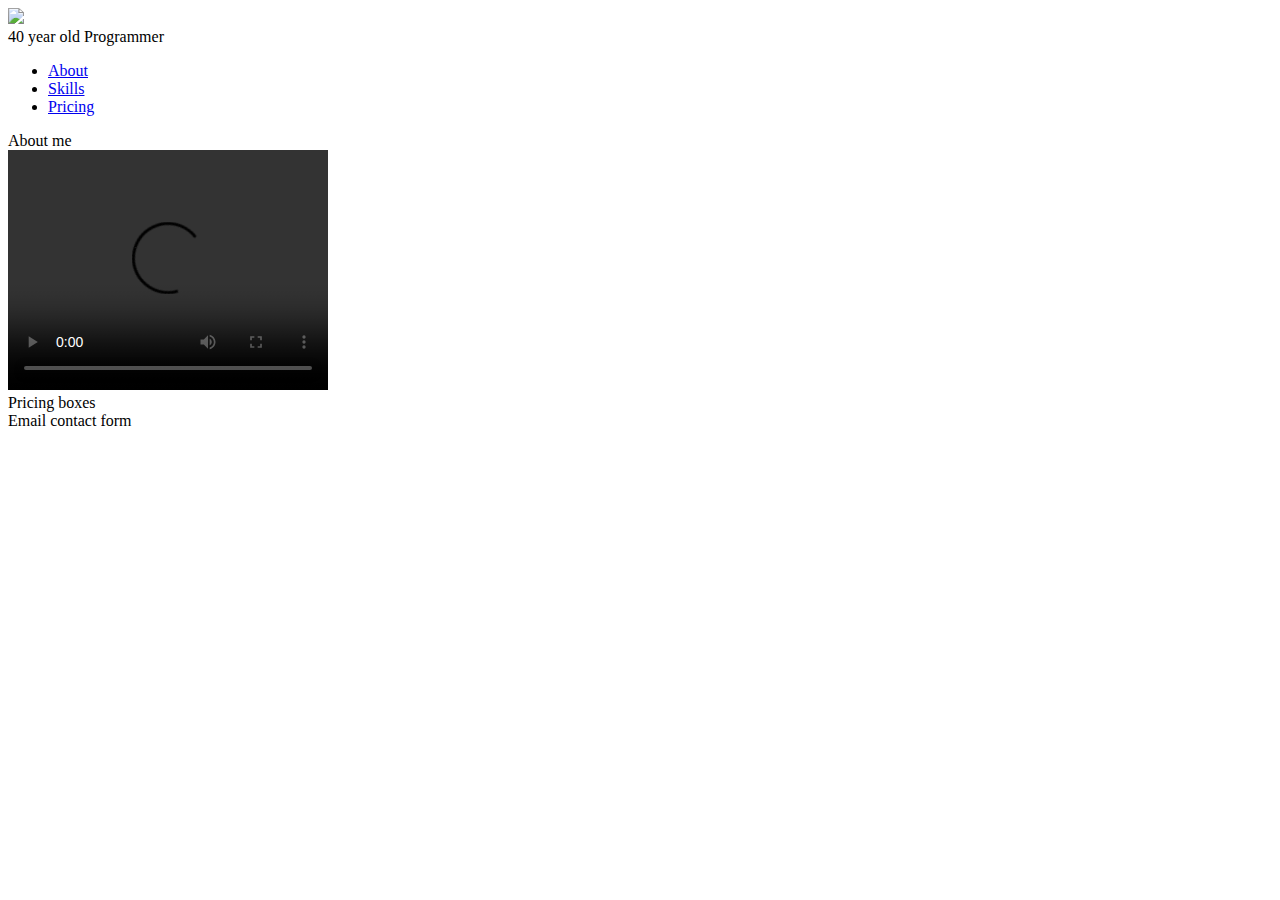
==== responsive-web-design-cert/projects/product-page/index.html @ 98d160ef "Initial commit" ====
<!DOCTYPE html>
<html>
    <head>
        <!--<link rel="stylesheet" type="text/css" href="style.css">-->
        <script type="text/javascript" src="script.js"></script>
        <script type="text/javascript" src="https://cdn.freecodecamp.org/testable-projects-fcc/v1/bundle.js"></script>
    </head>
    <body>
        <header id="header">
            <img id="header-img" src="#"><div id="product-title">40 year old Programmer</div>
            <nav id="nav-bar">
                <ul>
                    <li id="nav-link"><a href="#">About</a></li>
                    <li id="nav-link"><a href="#">Skills</a></li>
                    <li id="nav-link"><a href="#">Pricing</a></li>
                </ul>
            </nav>
        </header>
        <article>
            <section id="about-me">About me</section>
            <section id="my-video">
                <video width="320" height="240" controls>
                    <source src="https://coverr.co/videos/Surfer%20And%20Ocean" type="video/mp4">
                    Your browser does not support the video tag.
                  </video> 
            </section>
            <section id="pricing">Pricing boxes</section>
            <section id="contact">Email contact form</section>
        </article>      
    </body>
</html>
---- responsive-web-design-cert/projects/product-page/style.css ----
@import url('https://fonts.googleapis.com/css?family=Source+Sans+Pro&display=swap');

html,
body {
  background-color: #ffffff;
  text-align: center;
  font-family: 'Source Sans Pro', Helvetica, sans-serif;
  min-width: 320px;
}

header {
  font-size: 2em;
  font-weight: bold;
  margin: 20px;
}

#form-outer {
  background-color: rgb(255, 255, 190);
  margin: 0 auto;
  border: 1px solid black;
  border-radius: 4px;
  width: 75%;
  max-width: 600px;
  padding: 10px;
  padding-top: 20px;
}

.form-heading {
  display: block;
  margin: auto;
  padding: 2px;
}

.mandatory {
  color: red;
}

.labels {
  display: block;
  text-align: left;
  width: 50%;
  padding: 2px;
  padding-top: 20px;
  margin: auto;
}

.input-controls {
  display: block;
  text-align: left;
  width: 50%;
  padding: 2px;
  margin: auto;
}

.input-field {
  height: 20px;
  width: 280px;
  padding: 2px;
  margin: 0px;
  border: 1px solid #c0c0c0;
  border-radius: 2px;
}

.userage {
  width: 50px;
}

.userRatings,
input[type="checkbox"] {
  float: left;
  margin-right: 5px;
}

#submit {
  background-color: #59ace0;
  border-radius: 4px;
  color: white;
  font-size: 1em;
  height: 40px;
  width: 96px;
  margin: 10px;
  border: 0px solid;
}

.dropdown {
  height: 35px;
  width: 140px;
  padding: 2px;
  border: 1px solid #c0c0c0;
  border-radius: 2px;
}

.radio, .checkbox {
  position: relative;
  left: -43px;
  display: block;
  padding-bottom: 2px;
}

@media screen and (max-width: 833px) {
  .input-field {
    width: 100%;
  }

  select {
    width: 90%;
  }
}

@media screen and (max-width: 520px) {
  .labels {
    width: 100%;
  }
  .input-controls {
    width: 80%;
    margin-left: 0px;
  }
  .input-field {
    width: 100%;
  }
  select {
    width: 100%;
  }
}
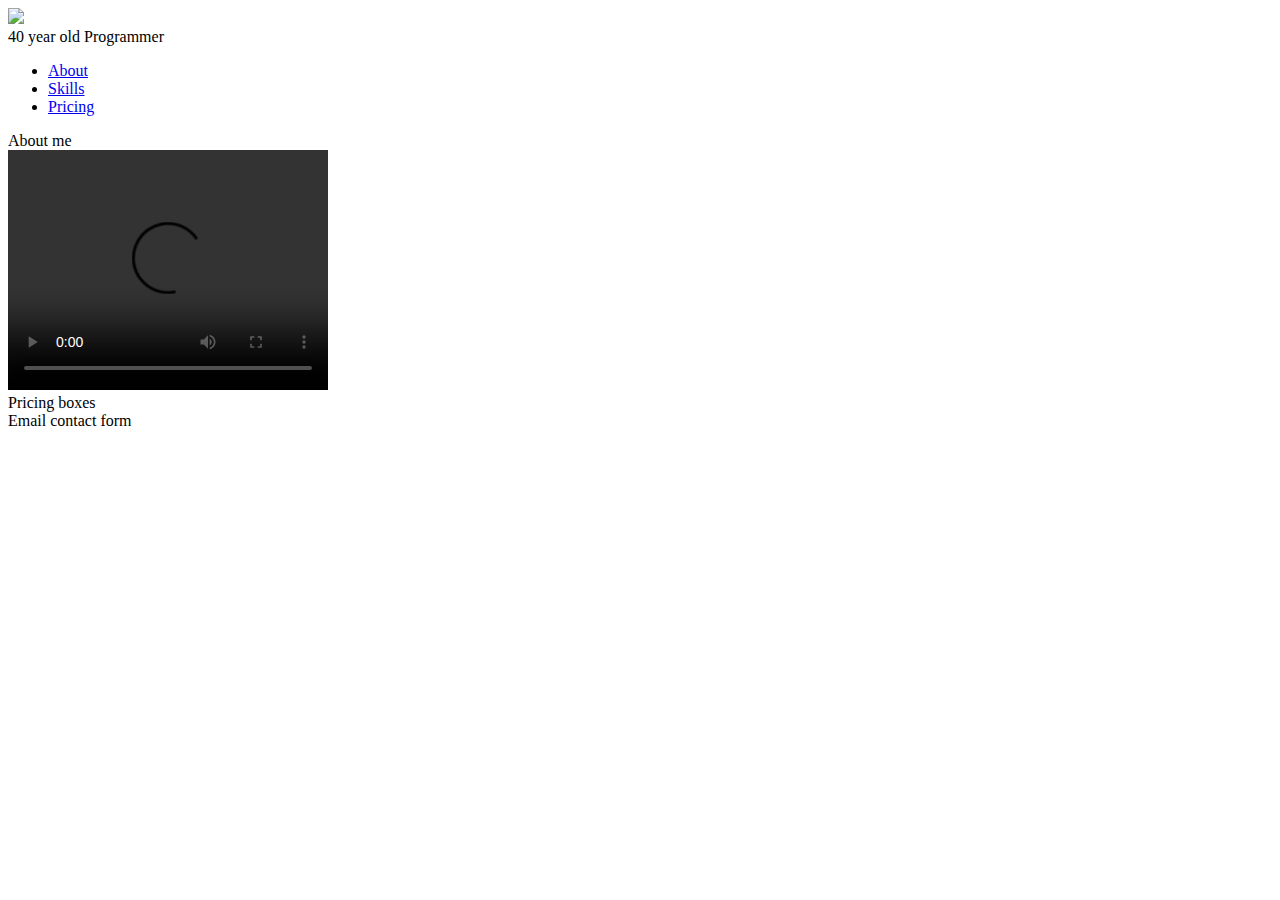
==== commit b4605738: "added video" ====
--- a/responsive-web-design-cert/projects/product-page/index.html
+++ b/responsive-web-design-cert/projects/product-page/index.html
@@ -20,9 +20,9 @@
             <section id="about-me">About me</section>
             <section id="my-video">
                 <video width="320" height="240" controls>
-                    <source src="https://coverr.co/videos/Surfer%20And%20Ocean" type="video/mp4">
+                    <source src="https://youtu.be/_Nua3Cjdik0" type="video/mp4">
                     Your browser does not support the video tag.
-                  </video> 
+                  </video>                   
             </section>
             <section id="pricing">Pricing boxes</section>
             <section id="contact">Email contact form</section>
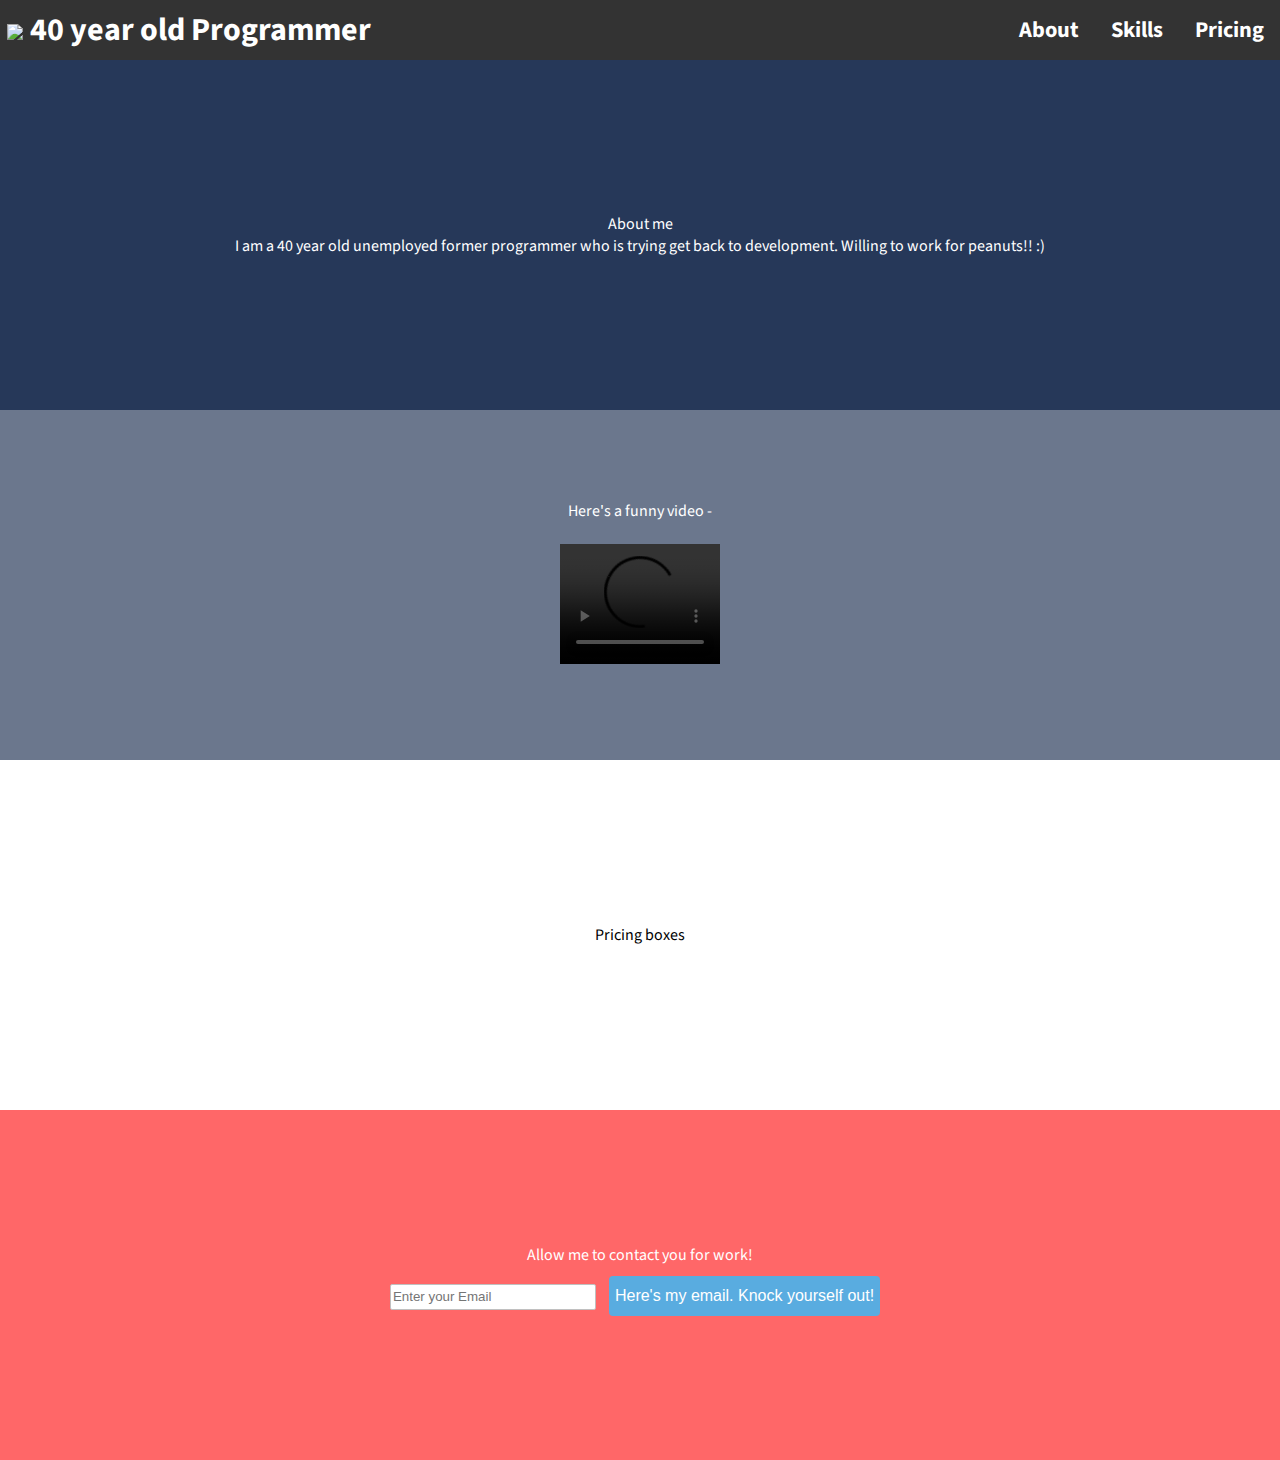
==== commit 1c7b166c: "Updates" ====
--- a/responsive-web-design-cert/projects/product-page/index.html
+++ b/responsive-web-design-cert/projects/product-page/index.html
@@ -1,31 +1,54 @@
 <!DOCTYPE html>
 <html>
     <head>
-        <!--<link rel="stylesheet" type="text/css" href="style.css">-->
-        <script type="text/javascript" src="script.js"></script>
-        <script type="text/javascript" src="https://cdn.freecodecamp.org/testable-projects-fcc/v1/bundle.js"></script>
+        <link rel="stylesheet" type="text/css" href="style.css">
+        <script type="text/javascript" src="script.js"></script>        
     </head>
     <body>
         <header id="header">
-            <img id="header-img" src="#"><div id="product-title">40 year old Programmer</div>
             <nav id="nav-bar">
+                <div id="logo">
+                    <img id="header-img" src="#"><span id="product-title">40 year old Programmer</span>     
+                </div>
                 <ul>
+                    <li id="nav-link"><a href="#">Pricing</a></li>                    
+                    <li id="nav-link"><a href="#">Skills</a></li>
                     <li id="nav-link"><a href="#">About</a></li>
-                    <li id="nav-link"><a href="#">Skills</a></li>
-                    <li id="nav-link"><a href="#">Pricing</a></li>
                 </ul>
             </nav>
         </header>
         <article>
-            <section id="about-me">About me</section>
+            <section id="about-me">
+                <div id="content-container">
+                    About me
+                    <br>
+                    I am a 40 year old unemployed former programmer who is trying get back to development. Willing to work for peanuts!! :)
+                </div>
+            </section>
             <section id="my-video">
-                <video width="320" height="240" controls>
-                    <source src="https://youtu.be/_Nua3Cjdik0" type="video/mp4">
-                    Your browser does not support the video tag.
-                  </video>                   
+                <div class="content-container">
+                    Here's a funny video - 
+                    <br><br>
+                    <video width="160" height="120" controls>
+                        <source src="https://youtu.be/_Nua3Cjdik0" type="video/mp4">
+                        Your browser does not support the video tag.
+                    </video>
+                </div>
             </section>
-            <section id="pricing">Pricing boxes</section>
-            <section id="contact">Email contact form</section>
+            <section id="pricing">
+                <div class="content-container">
+                    Pricing boxes
+                </div>
+            </section>
+            <section id="contact">
+                <div class="">
+                    <div>Allow me to contact you for work!</div>                
+                    <form id="form" method="POST" action="https://www.freecodecamp.com/email-submit"></form>
+                        <input type="email" name="email" id="email" class="input-field" required placeholder="Enter your Email">
+                        <button id="submit" type="submit">Here's my email. Knock yourself out!</button>
+                    </form>
+                </div>
+            </section>
         </article>      
     </body>
 </html>--- a/responsive-web-design-cert/projects/product-page/style.css
+++ b/responsive-web-design-cert/projects/product-page/style.css
@@ -6,119 +6,119 @@
   text-align: center;
   font-family: 'Source Sans Pro', Helvetica, sans-serif;
   min-width: 320px;
+  margin: 0;
 }
 
 header {
   font-size: 2em;
   font-weight: bold;
-  margin: 20px;
+  margin: 0px;
 }
 
-#form-outer {
-  background-color: rgb(255, 255, 190);
-  margin: 0 auto;
-  border: 1px solid black;
-  border-radius: 4px;
-  width: 75%;
-  max-width: 600px;
-  padding: 10px;
-  padding-top: 20px;
+#logo {
+  float: left;
+  color: #FFFFFF;
+  margin-top: 7px;
+  margin-left: 7px;    
 }
 
-.form-heading {
-  display: block;
-  margin: auto;
-  padding: 2px;
+#product-title {
+  padding-left: 7px;
 }
 
-.mandatory {
-  color: red;
+/* Nav bar styles */
+#nav-bar {
+  font-size: 1em;
+  top: 0px;
+  width: 100%;
+  background-color: #333333;
 }
 
-.labels {
-  display: block;
-  text-align: left;
-  width: 50%;
-  padding: 2px;
-  padding-top: 20px;
-  margin: auto;
+ul {
+  list-style-type: none;
+  margin: 0;
+  padding: 0;
+  overflow: hidden;    
 }
 
-.input-controls {
+li {
+  float: right;
+  font-size: 0.7em;
+}
+
+li a {
   display: block;
-  text-align: left;
-  width: 50%;
-  padding: 2px;
-  margin: auto;
+  color: #FFFFFF;
+  text-align: center;
+  text-decoration: none;
+  padding: 14px 16px;
 }
+
+li a:hover {
+  background-color: #587de4;
+}
+
+section {
+  height: 350px;
+  display: flex;
+  flex-direction: column;
+  align-items: center;
+  justify-content: center;
+}
+
+#about-me {
+  background-color: #263859;
+  color: #FFFFFF;
+}
+
+#my-video {
+  background-color: #6B778D;
+  color: #FFFFFF;  
+}
+
+#pricing {
+
+}
+
+#contact {
+  background-color: #FF6768;
+  color: #FFFFFF;
+}
+
+.content-container {
+  width: 60%;
+}
+
+
 
 .input-field {
   height: 20px;
-  width: 280px;
+  width: 200px;
   padding: 2px;
   margin: 0px;
   border: 1px solid #c0c0c0;
   border-radius: 2px;
 }
 
-.userage {
-  width: 50px;
-}
-
-.userRatings,
-input[type="checkbox"] {
-  float: left;
-  margin-right: 5px;
-}
 
 #submit {
   background-color: #59ace0;
   border-radius: 4px;
   color: white;
   font-size: 1em;
-  height: 40px;
-  width: 96px;
+  height: 40px;  
   margin: 10px;
   border: 0px solid;
-}
-
-.dropdown {
-  height: 35px;
-  width: 140px;
-  padding: 2px;
-  border: 1px solid #c0c0c0;
-  border-radius: 2px;
-}
-
-.radio, .checkbox {
-  position: relative;
-  left: -43px;
-  display: block;
-  padding-bottom: 2px;
 }
 
 @media screen and (max-width: 833px) {
   .input-field {
     width: 100%;
   }
-
-  select {
-    width: 90%;
-  }
 }
 
 @media screen and (max-width: 520px) {
-  .labels {
-    width: 100%;
-  }
-  .input-controls {
-    width: 80%;
-    margin-left: 0px;
-  }
   .input-field {
     width: 100%;
-  }
-  select {
-    width: 100%;
-  }
+  } 
 }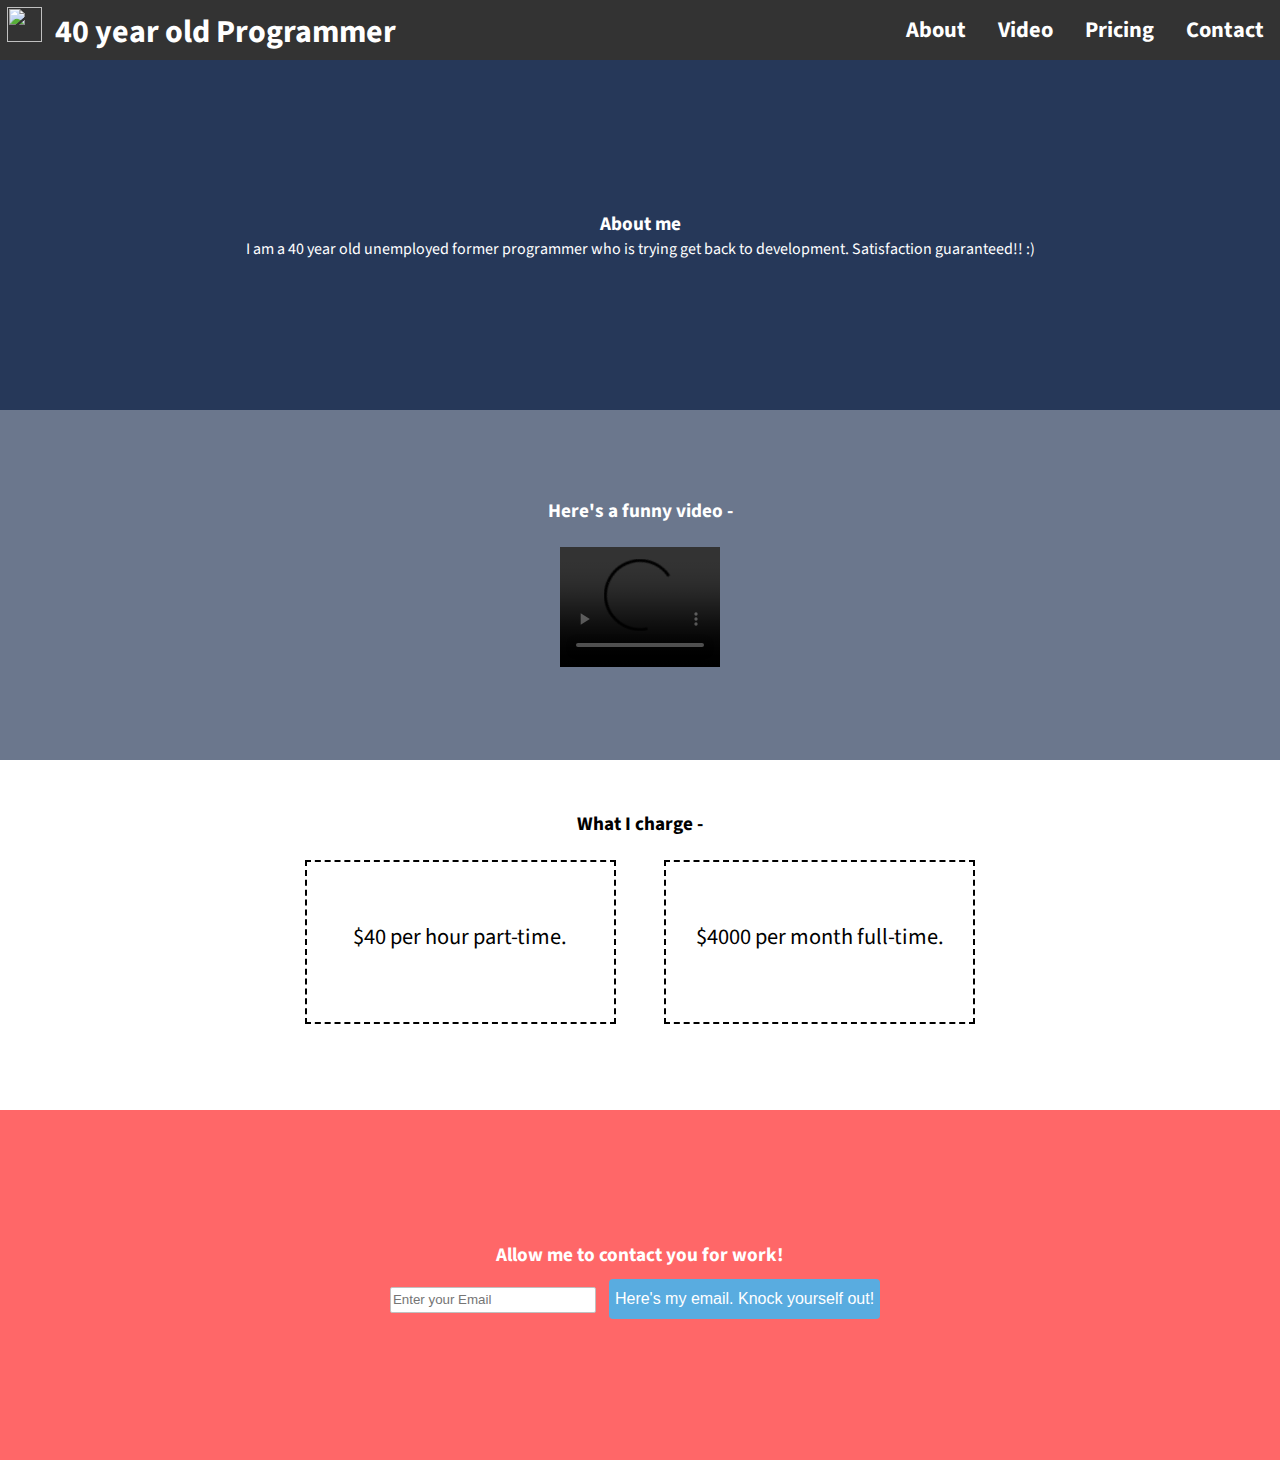
==== commit f1c58292: "Almost finished" ====
--- a/responsive-web-design-cert/projects/product-page/index.html
+++ b/responsive-web-design-cert/projects/product-page/index.html
@@ -2,32 +2,38 @@
 <html>
     <head>
         <link rel="stylesheet" type="text/css" href="style.css">
+        <script type="text/javascript" src="https://ajax.googleapis.com/ajax/libs/jquery/1.11.3/jquery.min.js"></script>
         <script type="text/javascript" src="script.js"></script>        
     </head>
     <body>
+        <a name="top"></a>
         <header id="header">
             <nav id="nav-bar">
                 <div id="logo">
-                    <img id="header-img" src="#"><span id="product-title">40 year old Programmer</span>     
+                    <img id="header-img" src="http://dioceseofcharlottetown.com/wp-content/uploads/2016/11/40-1024x1024.jpg" width="35px" height="35px">
+                    <span id="product-title">40 year old Programmer</span>     
                 </div>
                 <ul>
-                    <li id="nav-link"><a href="#">Pricing</a></li>                    
-                    <li id="nav-link"><a href="#">Skills</a></li>
-                    <li id="nav-link"><a href="#">About</a></li>
+                    <li id="nav-link"><a href="#contact-link">Contact</a></li>
+                    <li id="nav-link"><a href="#pricing-link">Pricing</a></li>                    
+                    <li id="nav-link"><a href="#video-link">Video</a></li>
+                    <li id="nav-link"><a href="#about-link">About</a></li>
                 </ul>
             </nav>
         </header>
         <article>
             <section id="about-me">
+                <a name="about-link"></a>
                 <div id="content-container">
-                    About me
+                    <span class="content-title">About me</span>
                     <br>
-                    I am a 40 year old unemployed former programmer who is trying get back to development. Willing to work for peanuts!! :)
+                    I am a 40 year old unemployed former programmer who is trying get back to development. Satisfaction guaranteed!! :)
                 </div>
             </section>
             <section id="my-video">
+                <a name="video-link"></a>
                 <div class="content-container">
-                    Here's a funny video - 
+                    <span class="content-title">Here's a funny video - </span>
                     <br><br>
                     <video width="160" height="120" controls>
                         <source src="https://youtu.be/_Nua3Cjdik0" type="video/mp4">
@@ -36,19 +42,27 @@
                 </div>
             </section>
             <section id="pricing">
+                <a name="pricing-link"></a>
                 <div class="content-container">
-                    Pricing boxes
+                    <span class="content-title">What I charge -</span>
+                    <br><br>
+                    <div id="pricing-container">
+                        <div id="pricing-box-1"><div id="pricing-part-time">$40 per hour part-time.</div></div>
+                        <div id="pricing-box-2"><div id="pricing-full-time">$4000 per month full-time.</div></div>
+                    </div>
                 </div>
             </section>
             <section id="contact">
                 <div class="">
-                    <div>Allow me to contact you for work!</div>                
+                    <a name="contact-link"></a>
+                    <span class="content-title">Allow me to contact you for work!</span>
                     <form id="form" method="POST" action="https://www.freecodecamp.com/email-submit"></form>
                         <input type="email" name="email" id="email" class="input-field" required placeholder="Enter your Email">
                         <button id="submit" type="submit">Here's my email. Knock yourself out!</button>
                     </form>
                 </div>
             </section>
+            <a href="#" id="scroll" style="display: none;"><span></span></a>
         </article>      
     </body>
 </html>--- a/responsive-web-design-cert/projects/product-page/style.css
+++ b/responsive-web-design-cert/projects/product-page/style.css
@@ -66,6 +66,15 @@
   justify-content: center;
 }
 
+.content-container {
+  width: 60%;
+}
+
+.content-title {
+  font-size: 1.2em;
+  font-weight: bold;
+}
+
 #about-me {
   background-color: #263859;
   color: #FFFFFF;
@@ -80,16 +89,41 @@
 
 }
 
+#pricing-container {
+  height: 200px;
+  display: flex;
+  justify-content: space-evenly;
+  font-size: 1.4em;
+}
+
+#pricing-box-1 {
+  border: 2px dashed black;
+  width: 40%;
+  height: 80%;
+}
+
+#pricing-part-time {
+  text-align: center;
+  vertical-align: middle;
+  line-height: 150px;  
+}
+
+#pricing-full-time {
+  text-align: center;
+  vertical-align: middle;
+  line-height: 150px;
+}
+
+#pricing-box-2 {
+  border: 2px dashed black;
+  width: 40%;
+  height: 80%;
+}
+
 #contact {
   background-color: #FF6768;
   color: #FFFFFF;
 }
-
-.content-container {
-  width: 60%;
-}
-
-
 
 .input-field {
   height: 20px;
@@ -112,13 +146,55 @@
 }
 
 @media screen and (max-width: 833px) {
-  .input-field {
-    width: 100%;
-  }
+
 }
 
 @media screen and (max-width: 520px) {
-  .input-field {
-    width: 100%;
-  } 
+  
+  #logo {
+    float: none;
+  }
+
+  li {
+    float: none;
+  }
+
+  #pricing-part-time {
+    line-height: 40px;
+  }
+
+  #pricing-full-time {
+    line-height: 40px;
+  }
+}
+
+#scroll {
+  position:fixed;
+  right:10px;
+  bottom:10px;
+  cursor:pointer;
+  width:50px;
+  height:50px;
+  background-color:#3498db;
+  text-indent:-9999px;
+  display:none;
+  -webkit-border-radius:60px;
+  -moz-border-radius:60px;
+  border-radius:60px
+}
+#scroll span {
+  position:absolute;
+  top:50%;
+  left:50%;
+  margin-left:-8px;
+  margin-top:-12px;
+  height:0;
+  width:0;
+  border:8px solid transparent;
+  border-bottom-color:#ffffff;
+}
+#scroll:hover {
+  background-color:#e74c3c;
+  opacity:1;filter:"alpha(opacity=100)";
+  -ms-filter:"alpha(opacity=100)";
 }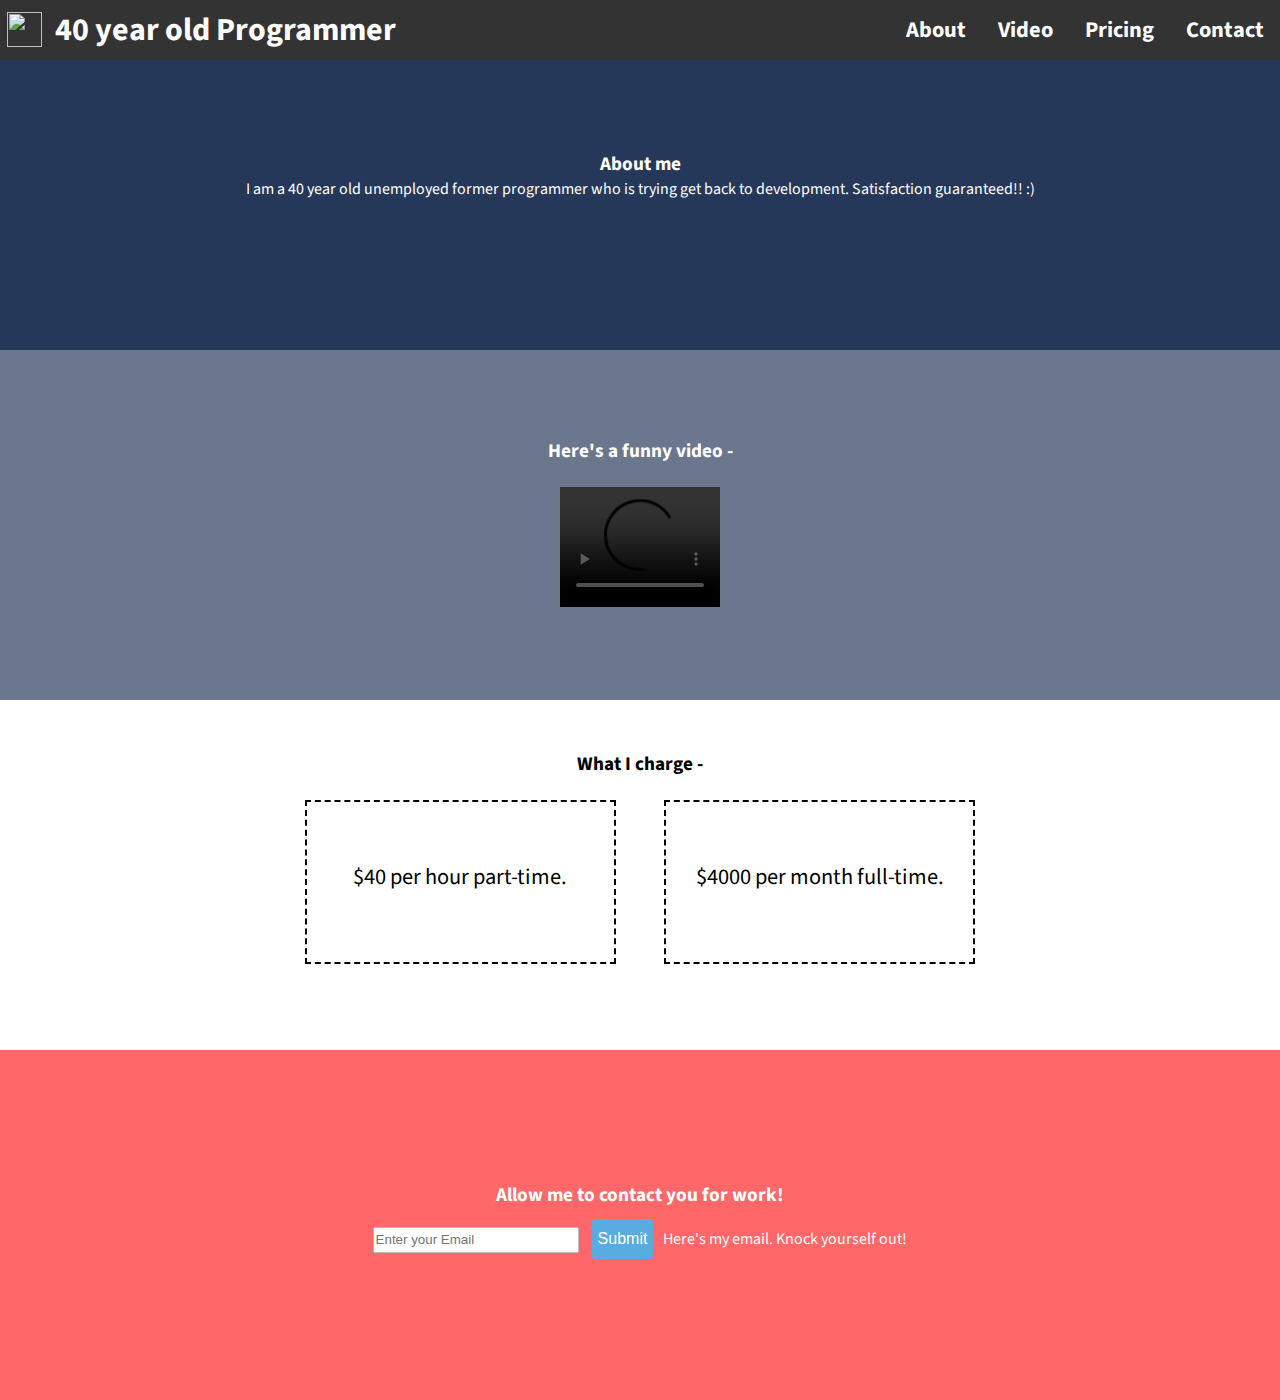
==== commit d8646365: "Completed" ====
--- a/responsive-web-design-cert/projects/product-page/index.html
+++ b/responsive-web-design-cert/projects/product-page/index.html
@@ -6,24 +6,24 @@
         <script type="text/javascript" src="script.js"></script>        
     </head>
     <body>
-        <a name="top"></a>
         <header id="header">
             <nav id="nav-bar">
                 <div id="logo">
                     <img id="header-img" src="http://dioceseofcharlottetown.com/wp-content/uploads/2016/11/40-1024x1024.jpg" width="35px" height="35px">
-                    <span id="product-title">40 year old Programmer</span>     
+                    <div id="product-title">40 year old Programmer</div>     
                 </div>
                 <ul>
-                    <li id="nav-link"><a href="#contact-link">Contact</a></li>
-                    <li id="nav-link"><a href="#pricing-link">Pricing</a></li>                    
-                    <li id="nav-link"><a href="#video-link">Video</a></li>
-                    <li id="nav-link"><a href="#about-link">About</a></li>
+                    <li id="nav-link"><a href="#contact-link" class="nav-link">Contact</a></li>
+                    <li id="nav-link"><a href="#pricing-link" class="nav-link">Pricing</a></li>                    
+                    <li id="nav-link"><a href="#video-link" class="nav-link">Video</a></li>
+                    <li id="nav-link"><a href="#about-link" class="nav-link">About</a></li>
                 </ul>
             </nav>
+            <a name="top" id="top"></a>
         </header>
         <article>
             <section id="about-me">
-                <a name="about-link"></a>
+                <a name="about-link" id="about-link"></a>
                 <div id="content-container">
                     <span class="content-title">About me</span>
                     <br>
@@ -31,18 +31,18 @@
                 </div>
             </section>
             <section id="my-video">
-                <a name="video-link"></a>
+                <a name="video-link" id="video-link"></a>
                 <div class="content-container">
                     <span class="content-title">Here's a funny video - </span>
                     <br><br>
-                    <video width="160" height="120" controls>
+                    <video id="video" width="160" height="120" controls>
                         <source src="https://youtu.be/_Nua3Cjdik0" type="video/mp4">
                         Your browser does not support the video tag.
                     </video>
                 </div>
             </section>
             <section id="pricing">
-                <a name="pricing-link"></a>
+                <a name="pricing-link" id="pricing-link"></a>
                 <div class="content-container">
                     <span class="content-title">What I charge -</span>
                     <br><br>
@@ -54,11 +54,11 @@
             </section>
             <section id="contact">
                 <div class="">
-                    <a name="contact-link"></a>
+                    <a name="contact-link" id="contact-link"></a>
                     <span class="content-title">Allow me to contact you for work!</span>
-                    <form id="form" method="POST" action="https://www.freecodecamp.com/email-submit"></form>
-                        <input type="email" name="email" id="email" class="input-field" required placeholder="Enter your Email">
-                        <button id="submit" type="submit">Here's my email. Knock yourself out!</button>
+                    <form id="form" method="POST" action="https://www.freecodecamp.com/email-submit">
+                        <input id="email" type="email" name="email" class="input-field" required placeholder="Enter your Email">
+                        <input id="submit" type="submit">Here's my email. Knock yourself out!</input>
                     </form>
                 </div>
             </section>
--- a/responsive-web-design-cert/projects/product-page/style.css
+++ b/responsive-web-design-cert/projects/product-page/style.css
@@ -22,13 +22,21 @@
   margin-left: 7px;    
 }
 
+#header-img {
+  margin-top:5px;
+}
+
 #product-title {
-  padding-left: 7px;
+  display: inline-block;
+  margin-left: 7px;
+  vertical-align: top;
 }
 
 /* Nav bar styles */
 #nav-bar {
   font-size: 1em;
+  overflow: hidden;
+  position: fixed;
   top: 0px;
   width: 100%;
   background-color: #333333;
@@ -150,7 +158,6 @@
 }
 
 @media screen and (max-width: 520px) {
-  
   #logo {
     float: none;
   }
